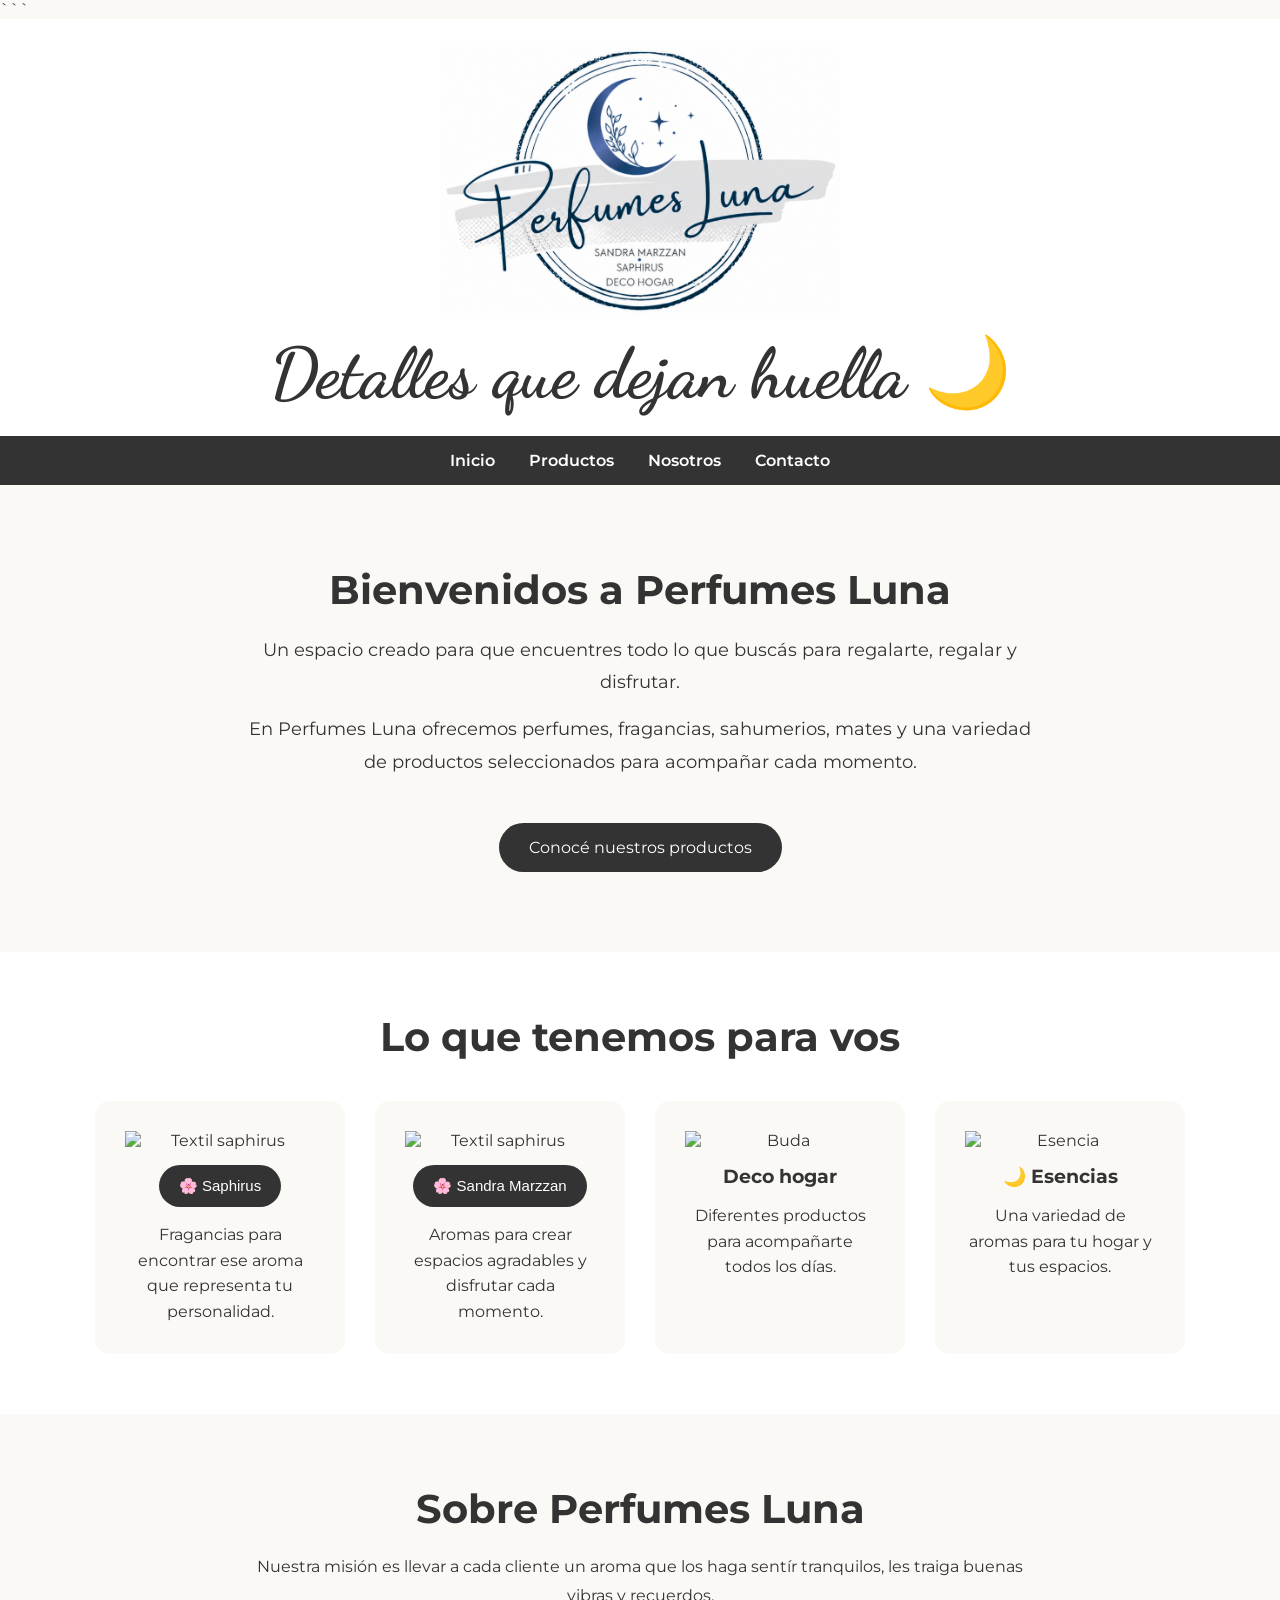
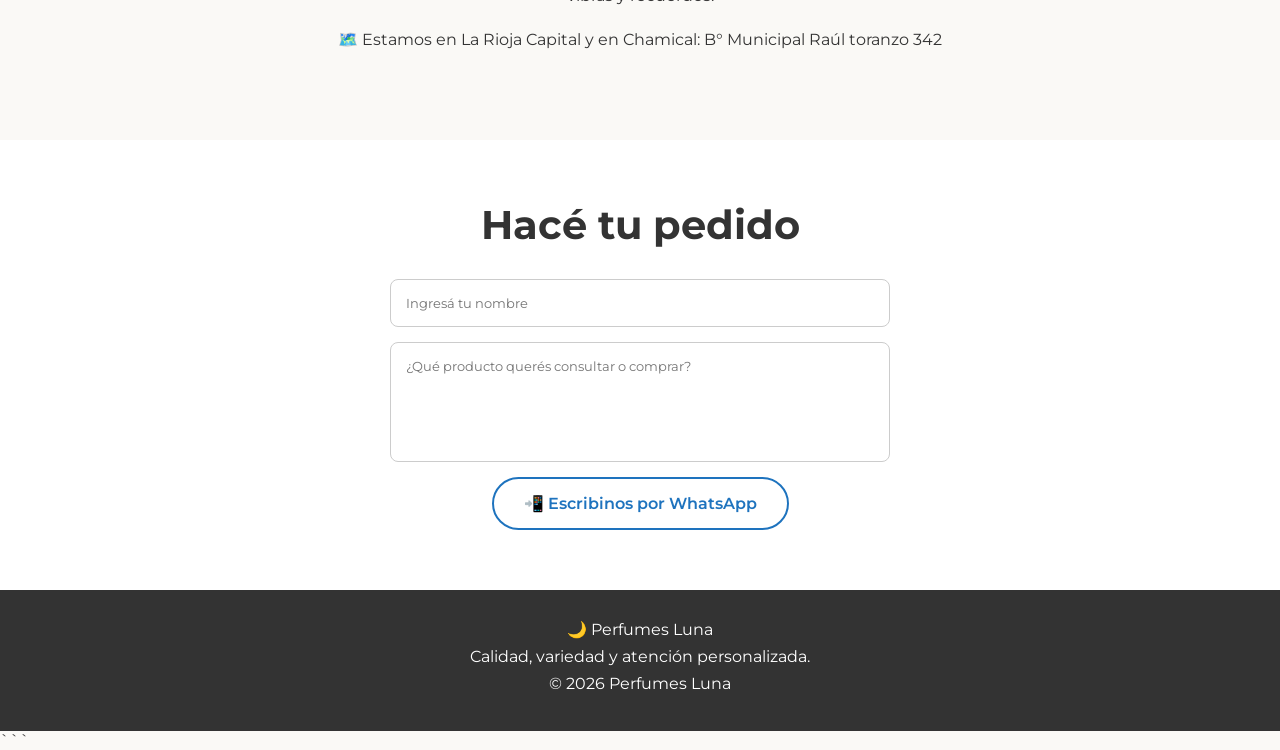
==== index.html @ a84b4be6 "Ultima cambio" ====
<!DOCTYPE html>

<html lang="es">

<head>
 <link rel="icon" type="image/png" href="logoweb.png">
<link rel="stylesheet" href="style.css">
<meta charset="UTF-8">

<meta name="viewport" content="width=device-width, initial-scale=1.0">

<title>Perfumes Luna | Fragancias y productos para tu bienestar</title>

<!-- Google Fonts -->
<link rel="preconnect" href="https://fonts.googleapis.com">
<link rel="preconnect" href="https://fonts.gstatic.com" crossorigin>
<link href="https://fonts.googleapis.com/css2?family=Dancing+Script:wght@400..700&family=Montserrat:wght@400;500;600;700&display=swap" rel="stylesheet">

</head>

<body>

```
<!-- =========================
     ENCABEZADO
========================= -->

<header>

    <img class=logo src="Logo.png" alt="Logo perfumes Luna">

    <h1>Detalles que dejan huella 🌙</h1>

</header>


<!-- =========================
     MENÚ
========================= -->

<nav>

    <a href="#inicio">Inicio</a>

    <a href="#productos">Productos</a>

    <a href="#nosotros">Nosotros</a>

    <a href="#contacto">Contacto</a>

</nav>


<!-- =========================
     PRESENTACIÓN
========================= -->

<section class="presentacion" id="inicio">

    <h2>Bienvenidos a Perfumes Luna</h2>

    <p>
        Un espacio creado para que encuentres todo lo que buscás
        para regalarte, regalar y disfrutar.
    </p>

    <p>
        En Perfumes Luna ofrecemos perfumes, fragancias, sahumerios,
        mates y una variedad de productos seleccionados para acompañar
        cada momento.
    </p>

    <a href="#productos" class="boton">
        Conocé nuestros productos
    </a>

</section>


<!-- =========================
     PRODUCTOS
========================= -->

<section class="productos" id="productos">

    <h2>Lo que tenemos para vos</h2>


    <div class="contenedor-productos">


        
        <div class="producto">
             

            <img class="Saphirus" src="https://aromatizarmayorista.com.ar/sistema/fotos/productos/00001401_00002290_G_17798904326a16f900eb7e2.png" alt="Textil saphirus">

            <h3>
                <a href="Perfumes.html"> 
                <button>🌸 Saphirus</button></a>
            </h3>

            <p>
                Fragancias para encontrar ese aroma
                que representa tu personalidad.
            </p>

        </div>
       


        <div class="producto">

            <img class="SandraMarzzan" src="https://http2.mlstatic.com/D_NQ_NP_872243-MLA89378355880_082025-O.webp" alt="Textil saphirus">

            <h3>
                   <a href="SandraMarzzan.html">
                    <button>🌸 Sandra Marzzan</button></a>
            </h3>

            <p>
                Aromas para crear espacios agradables
                y disfrutar cada momento.
            </p>

        </div>


        <div class="producto">

            <img class="Buda" src="https://images-cdn.kyte.site/v0/b/kyte-7c484.appspot.com/o/oiVXrKCVzaRmfSj0CPTBAL2q0Iw1%2Fd58b5367-e101-4f3d-b615-98d3ba35c743.jpg?alt=media" alt="Buda">

            <h3>Deco hogar</h3>

            <p>
                Diferentes productos para acompañarte
                todos los días.
            </p>

        </div>


        <div class="producto">

            <img class="Esencias" src="https://s3i.nyc3.cdn.digitaloceanspaces.com/v1/product/050N/galeria/zS7Ee6hq05kZ8csDkXy8FwHVJPbqDbO2hrlyUbI8.webp" alt="Esencia">

            <h3>🌙 Esencias</h3>

            <p>
                Una variedad de aromas para tu hogar
                y tus espacios.
            </p>

        </div>


    </div>

</section>


<!-- =========================
     NOSOTROS
========================= -->

<section class="nosotros" id="nosotros">

    <h2>Sobre Perfumes Luna</h2>

    <p>
        Nuestra misión es llevar a cada cliente un aroma que los haga sentír tranquilos, les traiga buenas vibras y recuerdos.
    </p>

    <p>
        🗺️ Estamos en La Rioja Capital y en Chamical: B° Municipal Raúl toranzo 342
    </p>

</section>


<!-- =========================
     CONTACTO
========================= -->

<section class="contacto" id="contacto">

    <h2>Hacé tu pedido</h2>

    <form>

        <input
            type="text"
            placeholder="Ingresá tu nombre"
            required
        >


        <textarea
            placeholder="¿Qué producto querés consultar o comprar?"
            required
        ></textarea>

        <a 
            href="https://wa.me/5493804774856" 
            target="_blank"
            class="boton-whatsapp"
        >
            📲 Escribinos por WhatsApp
        </a>

    </form>

</section>



<!-- =========================
     PIE DE PÁGINA
========================= -->

<footer>

    <p>
        🌙 Perfumes Luna
    </p>

    <p>
        Calidad, variedad y atención personalizada.
    </p>

    <p>
        © 2026 Perfumes Luna
    </p>

</footer>
```

</body>

</html>
---- style.css ----
/* =========================================
   CONFIGURACIÓN GENERAL
========================================= */

* {
    box-sizing: border-box;
    margin: 0;
    padding: 0;
}

html {
    width: 100%;
    scroll-behavior: smooth;
}

body {
    width: 100%;
    min-height: 100vh;
    font-family: "Montserrat", sans-serif;
    background-color: #faf9f6;
    color: #333;
    overflow-x: hidden;
}


/* =========================================
   ENCABEZADO
========================================= */

header {
    background-color: white;
    padding: 20px;
    text-align: center;
}

.logo {
    display: block;
    width: 400px;
    max-width: 90%;
    height: auto;
    margin: 0 auto;
}

header h1 {
    font-family: "Dancing Script", cursive;
    font-size: 70px;
    margin-top: 10px;
}

header p {
    font-size: 20px;
    margin-top: 5px;
}


/* =========================================
   MENÚ
========================================= */

nav {
    width: 100%;
    background-color: #333;
    padding: 15px 10px;
    text-align: center;
}

nav a {
    display: inline-block;
    color: white;
    text-decoration: none;
    margin: 0 15px;
    font-weight: 600;
}

nav a:hover {
    text-decoration: underline;
}


/* =========================================
   PRESENTACIÓN
========================================= */

.presentacion {
    text-align: center;
    padding: 80px 20px;
}

.presentacion h2 {
    font-size: 40px;
    margin-bottom: 20px;
}

.presentacion p {
    max-width: 800px;
    margin: 0 auto 15px auto;
    line-height: 1.8;
    font-size: 18px;
}

.boton {
    display: inline-block;
    margin-top: 30px;
    padding: 15px 30px;
    background-color: #333;
    color: white;
    text-decoration: none;
    border-radius: 30px;
}

.boton:hover {
    opacity: 0.8;
}


/* =========================================
   PRODUCTOS
========================================= */

.productos {
    padding: 60px 20px;
    text-align: center;
    background-color: white;
}

.productos h2 {
    font-size: 40px;
    margin-bottom: 40px;
}

.contenedor-productos {
    display: flex;
    justify-content: center;
    align-items: stretch;
    gap: 30px;
    flex-wrap: wrap;
}

.producto {
    width: 250px;
    padding: 30px;
    border-radius: 15px;
    background-color: #faf9f6;
}

.producto img {
    display: block;
    width: 200px;
    max-width: 100%;
    height: auto;
    margin: 0 auto;
}

.producto h3 {
    margin: 15px 0;
}

.producto p {
    line-height: 1.6;
}


/* =========================================
   BOTONES DE PRODUCTOS
========================================= */

.producto button {
    padding: 12px 20px;
    border: none;
    border-radius: 25px;
    background-color: #333;
    color: white;
    cursor: pointer;
    font-size: 15px;
}

.producto button:hover {
    opacity: 0.8;
}


/* =========================================
   NOSOTROS
========================================= */

.nosotros {
    text-align: center;
    padding: 70px 20px;
}

.nosotros h2 {
    font-size: 40px;
    margin-bottom: 20px;
}

.nosotros p {
    max-width: 800px;
    margin: 0 auto 15px auto;
    line-height: 1.8;
}


/* =========================================
   CONTACTO
========================================= */

.contacto {
    background-color: white;
    padding: 60px 20px;
    text-align: center;
}

.contacto h2 {
    font-size: 40px;
    margin-bottom: 30px;
}

form {
    width: 100%;
    max-width: 500px;
    margin: 0 auto;
}

input,
textarea {
    display: block;
    width: 100%;
    padding: 15px;
    margin-bottom: 15px;
    border: 1px solid #ccc;
    border-radius: 8px;
    font-family: "Montserrat", sans-serif;
}

textarea {
    height: 120px;
    resize: none;
}


/* =========================================
   BOTÓN WHATSAPP
========================================= */

.boton-whatsapp {
    display: inline-block;
    padding: 15px 30px;
    background-color: white;
    color: #1e73be;
    border: 2px solid #1e73be;
    border-radius: 30px;
    text-decoration: none;
    font-weight: 600;
    cursor: pointer;
}

.boton-whatsapp:hover {
    background-color: #25D366;
    color: white;
    border-color: #25D366;
}


/* =========================================
   PIE DE PÁGINA
========================================= */

footer {
    background-color: #333;
    color: white;
    text-align: center;
    padding: 30px 20px;
}

footer p {
    margin-bottom: 8px;
}


/* =========================================
   TABLET
========================================= */

@media screen and (max-width: 900px) {

    .logo {
        width: 300px;
    }

    header h1 {
        font-size: 55px;
    }

    .contenedor-productos {
        gap: 20px;
    }

    .producto {
        width: 220px;
        padding: 25px;
    }

}


/* =========================================
   CELULARES
========================================= */

@media screen and (max-width: 600px) {

    /* ENCABEZADO */

    header {
        padding: 15px 10px;
    }

    .logo {
        width: 220px;
        max-width: 75%;
    }

    header h1 {
        font-size: 42px;
        line-height: 1.1;
        margin-top: 10px;
    }


    /* MENÚ */

    nav {
        padding: 10px 5px;
    }

    nav a {
        margin: 5px 7px;
        font-size: 14px;
    }


    /* PRESENTACIÓN */

    .presentacion {
        padding: 45px 15px;
    }

    .presentacion h2 {
        font-size: 30px;
    }

    .presentacion p {
        font-size: 16px;
        line-height: 1.6;
    }

    .boton {
        padding: 13px 22px;
        margin-top: 20px;
    }


    /* PRODUCTOS */

    .productos {
        padding: 40px 10px;
    }

    .productos h2 {
        font-size: 30px;
        margin-bottom: 30px;
    }

    .contenedor-productos {
        width: 100%;
        gap: 15px;
    }

    .producto {
        width: calc(50% - 10px);
        min-width: 0;
        padding: 15px 10px;
    }

    .producto img {
        width: 150px;
        max-width: 90%;
    }

    .producto h3 {
        font-size: 16px;
        margin: 12px 0;
    }

    .producto p {
        font-size: 14px;
        line-height: 1.5;
    }

    .producto button {
        padding: 10px 12px;
        font-size: 13px;
    }


    /* NOSOTROS */

    .nosotros {
        padding: 45px 15px;
    }

    .nosotros h2 {
        font-size: 30px;
    }

    .nosotros p {
        font-size: 16px;
        line-height: 1.6;
    }


    /* CONTACTO */

    .contacto {
        padding: 45px 15px;
    }

    .contacto h2 {
        font-size: 30px;
    }

    form {
        width: 100%;
    }

    input,
    textarea {
        width: 100%;
        font-size: 16px;
    }

    .boton-whatsapp {
        padding: 13px 20px;
        font-size: 14px;
    }


    /* PIE */

    footer {
        padding: 25px 15px;
        font-size: 14px;
    }

}


/* =========================================
   CELULARES MUY PEQUEÑOS
========================================= */

@media screen and (max-width: 400px) {

    .logo {
        width: 190px;
    }

    header h1 {
        font-size: 36px;
    }

    nav a {
        margin: 4px 5px;
        font-size: 13px;
    }

    .producto {
        width: 100%;
        max-width: 280px;
        margin: 0 auto;
    }

}
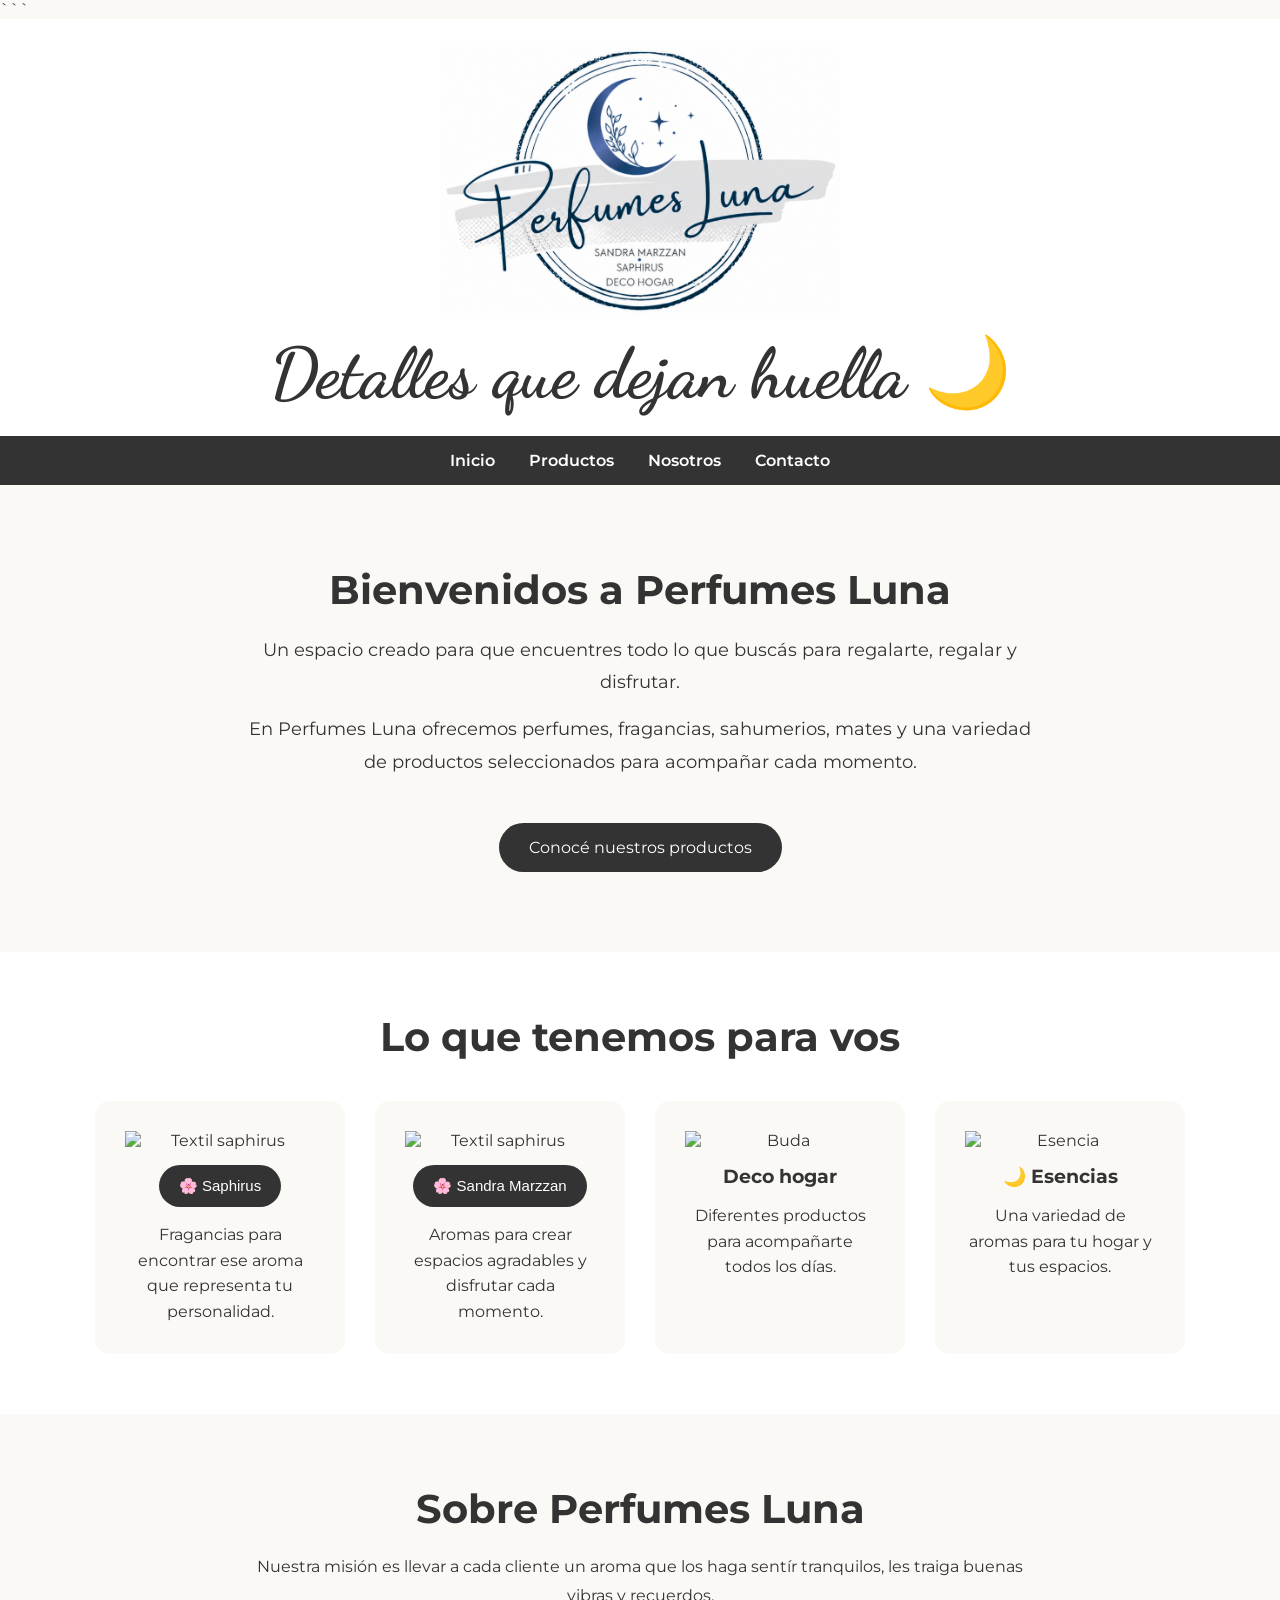
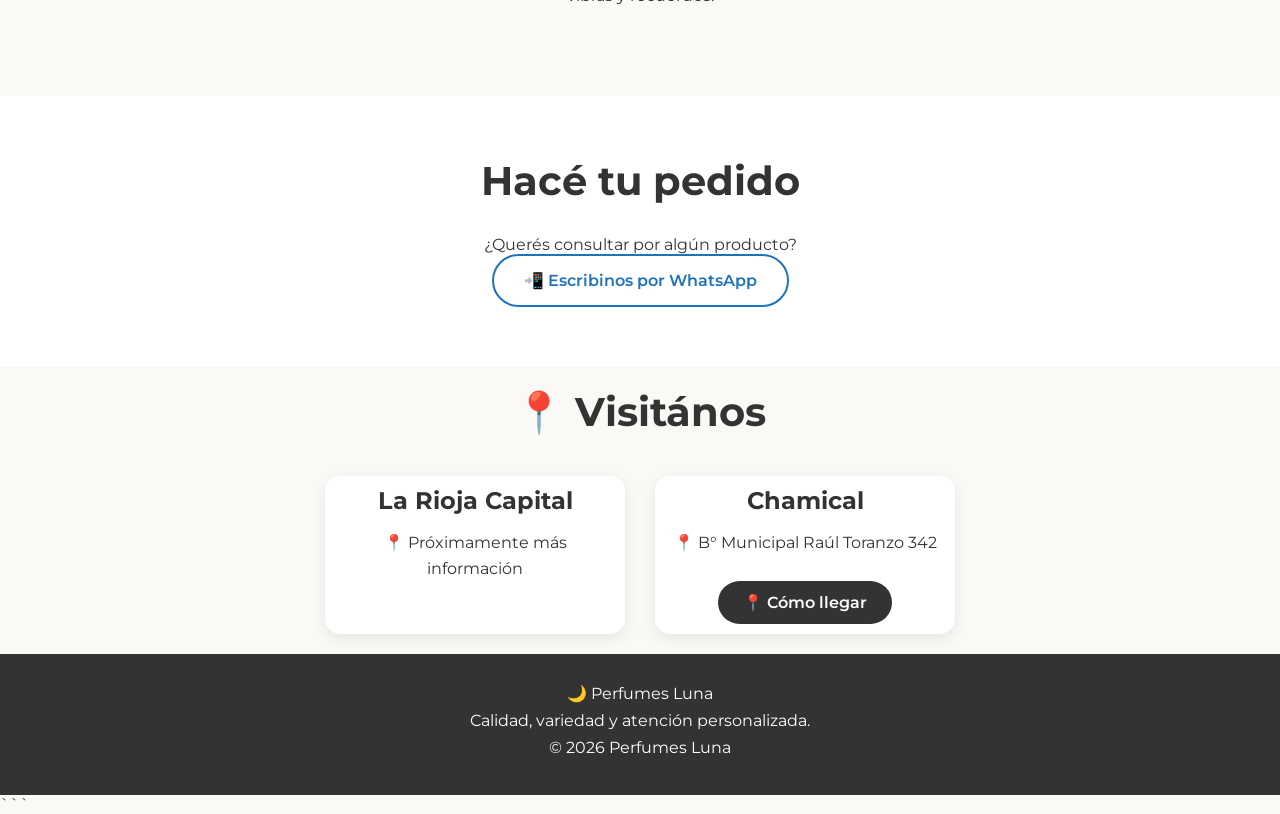
==== commit 5b2c3dc1: "Add files via upload" ====
--- a/index.html
+++ b/index.html
@@ -1,241 +1,243 @@
-<!DOCTYPE html>
-
-<html lang="es">
-
-<head>
- <link rel="icon" type="image/png" href="logoweb.png">
-<link rel="stylesheet" href="style.css">
-<meta charset="UTF-8">
-
-<meta name="viewport" content="width=device-width, initial-scale=1.0">
-
-<title>Perfumes Luna | Fragancias y productos para tu bienestar</title>
-
-<!-- Google Fonts -->
-<link rel="preconnect" href="https://fonts.googleapis.com">
-<link rel="preconnect" href="https://fonts.gstatic.com" crossorigin>
-<link href="https://fonts.googleapis.com/css2?family=Dancing+Script:wght@400..700&family=Montserrat:wght@400;500;600;700&display=swap" rel="stylesheet">
-
-</head>
-
-<body>
-
-```
-<!-- =========================
-     ENCABEZADO
-========================= -->
-
-<header>
-
-    <img class=logo src="Logo.png" alt="Logo perfumes Luna">
-
-    <h1>Detalles que dejan huella 🌙</h1>
-
-</header>
-
-
-<!-- =========================
-     MENÚ
-========================= -->
-
-<nav>
-
-    <a href="#inicio">Inicio</a>
-
-    <a href="#productos">Productos</a>
-
-    <a href="#nosotros">Nosotros</a>
-
-    <a href="#contacto">Contacto</a>
-
-</nav>
-
-
-<!-- =========================
-     PRESENTACIÓN
-========================= -->
-
-<section class="presentacion" id="inicio">
-
-    <h2>Bienvenidos a Perfumes Luna</h2>
-
-    <p>
-        Un espacio creado para que encuentres todo lo que buscás
-        para regalarte, regalar y disfrutar.
-    </p>
-
-    <p>
-        En Perfumes Luna ofrecemos perfumes, fragancias, sahumerios,
-        mates y una variedad de productos seleccionados para acompañar
-        cada momento.
-    </p>
-
-    <a href="#productos" class="boton">
-        Conocé nuestros productos
-    </a>
-
-</section>
-
-
-<!-- =========================
-     PRODUCTOS
-========================= -->
-
-<section class="productos" id="productos">
-
-    <h2>Lo que tenemos para vos</h2>
-
-
-    <div class="contenedor-productos">
-
-
-        
-        <div class="producto">
-             
-
-            <img class="Saphirus" src="https://aromatizarmayorista.com.ar/sistema/fotos/productos/00001401_00002290_G_17798904326a16f900eb7e2.png" alt="Textil saphirus">
-
-            <h3>
-                <a href="Perfumes.html"> 
-                <button>🌸 Saphirus</button></a>
-            </h3>
-
-            <p>
-                Fragancias para encontrar ese aroma
-                que representa tu personalidad.
-            </p>
-
-        </div>
-       
-
-
-        <div class="producto">
-
-            <img class="SandraMarzzan" src="https://http2.mlstatic.com/D_NQ_NP_872243-MLA89378355880_082025-O.webp" alt="Textil saphirus">
-
-            <h3>
-                   <a href="SandraMarzzan.html">
-                    <button>🌸 Sandra Marzzan</button></a>
-            </h3>
-
-            <p>
-                Aromas para crear espacios agradables
-                y disfrutar cada momento.
-            </p>
-
-        </div>
-
-
-        <div class="producto">
-
-            <img class="Buda" src="https://images-cdn.kyte.site/v0/b/kyte-7c484.appspot.com/o/oiVXrKCVzaRmfSj0CPTBAL2q0Iw1%2Fd58b5367-e101-4f3d-b615-98d3ba35c743.jpg?alt=media" alt="Buda">
-
-            <h3>Deco hogar</h3>
-
-            <p>
-                Diferentes productos para acompañarte
-                todos los días.
-            </p>
-
-        </div>
-
-
-        <div class="producto">
-
-            <img class="Esencias" src="https://s3i.nyc3.cdn.digitaloceanspaces.com/v1/product/050N/galeria/zS7Ee6hq05kZ8csDkXy8FwHVJPbqDbO2hrlyUbI8.webp" alt="Esencia">
-
-            <h3>🌙 Esencias</h3>
-
-            <p>
-                Una variedad de aromas para tu hogar
-                y tus espacios.
-            </p>
-
-        </div>
-
-
-    </div>
-
-</section>
-
-
-<!-- =========================
-     NOSOTROS
-========================= -->
-
-<section class="nosotros" id="nosotros">
-
-    <h2>Sobre Perfumes Luna</h2>
-
-    <p>
-        Nuestra misión es llevar a cada cliente un aroma que los haga sentír tranquilos, les traiga buenas vibras y recuerdos.
-    </p>
-
-    <p>
-        🗺️ Estamos en La Rioja Capital y en Chamical: B° Municipal Raúl toranzo 342
-    </p>
-
-</section>
-
-
-<!-- =========================
-     CONTACTO
-========================= -->
-
-<section class="contacto" id="contacto">
-
-    <h2>Hacé tu pedido</h2>
-
-    <form>
-
-        <input
-            type="text"
-            placeholder="Ingresá tu nombre"
-            required
-        >
-
-
-        <textarea
-            placeholder="¿Qué producto querés consultar o comprar?"
-            required
-        ></textarea>
-
-        <a 
-            href="https://wa.me/5493804774856" 
-            target="_blank"
-            class="boton-whatsapp"
-        >
-            📲 Escribinos por WhatsApp
-        </a>
-
-    </form>
-
-</section>
-
-
-
-<!-- =========================
-     PIE DE PÁGINA
-========================= -->
-
-<footer>
-
-    <p>
-        🌙 Perfumes Luna
-    </p>
-
-    <p>
-        Calidad, variedad y atención personalizada.
-    </p>
-
-    <p>
-        © 2026 Perfumes Luna
-    </p>
-
-</footer>
-```
-
-</body>
-
-</html>
-
+<!DOCTYPE html>
+
+<html lang="es">
+
+<head>
+ <link rel="icon" type="image/png" href="logoweb.png">
+<link rel="stylesheet" href="style.css">
+<meta charset="UTF-8">
+
+<meta name="viewport" content="width=device-width, initial-scale=1.0">
+
+<title>Perfumes Luna | Fragancias y productos para tu bienestar</title>
+
+<!-- Google Fonts -->
+<link rel="preconnect" href="https://fonts.googleapis.com">
+<link rel="preconnect" href="https://fonts.gstatic.com" crossorigin>
+<link href="https://fonts.googleapis.com/css2?family=Dancing+Script:wght@400..700&family=Montserrat:wght@400;500;600;700&display=swap" rel="stylesheet">
+
+</head>
+
+<body>
+
+```
+<!-- =========================
+     ENCABEZADO
+========================= -->
+
+<header>
+
+    <img class=logo src="Logo.png" alt="Logo perfumes Luna">
+
+    <h1>Detalles que dejan huella 🌙</h1>
+
+</header>
+
+
+<!-- =========================
+     MENÚ
+========================= -->
+
+<nav>
+
+    <a href="#inicio">Inicio</a>
+
+    <a href="#productos">Productos</a>
+
+    <a href="#nosotros">Nosotros</a>
+
+    <a href="#contacto">Contacto</a>
+
+</nav>
+
+
+<!-- =========================
+     PRESENTACIÓN
+========================= -->
+
+<section class="presentacion" id="inicio">
+
+    <h2>Bienvenidos a Perfumes Luna</h2>
+
+    <p>
+        Un espacio creado para que encuentres todo lo que buscás
+        para regalarte, regalar y disfrutar.
+    </p>
+
+    <p>
+        En Perfumes Luna ofrecemos perfumes, fragancias, sahumerios,
+        mates y una variedad de productos seleccionados para acompañar
+        cada momento.
+    </p>
+
+    <a href="#productos" class="boton">
+        Conocé nuestros productos
+    </a>
+
+</section>
+
+
+<!-- =========================
+     PRODUCTOS
+========================= -->
+
+<section class="productos" id="productos">
+
+    <h2>Lo que tenemos para vos</h2>
+
+
+    <div class="contenedor-productos">
+
+
+        
+        <div class="producto">
+             
+
+            <img class="Saphirus" src="https://aromatizarmayorista.com.ar/sistema/fotos/productos/00001401_00002290_G_17798904326a16f900eb7e2.png" alt="Textil saphirus">
+
+            <h3>
+                <a href="Perfumes.html"> 
+                <button>🌸 Saphirus</button></a>
+            </h3>
+
+            <p>
+                Fragancias para encontrar ese aroma
+                que representa tu personalidad.
+            </p>
+
+        </div>
+       
+
+
+        <div class="producto">
+
+            <img class="SandraMarzzan" src="https://http2.mlstatic.com/D_NQ_NP_872243-MLA89378355880_082025-O.webp" alt="Textil saphirus">
+
+            <h3>
+                   <a href="SandraMarzzan.html">
+                    <button>🌸 Sandra Marzzan</button></a>
+            </h3>
+
+            <p>
+                Aromas para crear espacios agradables
+                y disfrutar cada momento.
+            </p>
+
+        </div>
+
+
+        <div class="producto">
+
+            <img class="Buda" src="https://images-cdn.kyte.site/v0/b/kyte-7c484.appspot.com/o/oiVXrKCVzaRmfSj0CPTBAL2q0Iw1%2Fd58b5367-e101-4f3d-b615-98d3ba35c743.jpg?alt=media" alt="Buda">
+
+            <h3>Deco hogar</h3>
+
+            <p>
+                Diferentes productos para acompañarte
+                todos los días.
+            </p>
+
+        </div>
+
+
+        <div class="producto">
+
+            <img class="Esencias" src="https://s3i.nyc3.cdn.digitaloceanspaces.com/v1/product/050N/galeria/zS7Ee6hq05kZ8csDkXy8FwHVJPbqDbO2hrlyUbI8.webp" alt="Esencia">
+
+            <h3>🌙 Esencias</h3>
+
+            <p>
+                Una variedad de aromas para tu hogar
+                y tus espacios.
+            </p>
+
+        </div>
+
+
+    </div>
+
+</section>
+
+
+<!-- =========================
+     NOSOTROS
+========================= -->
+
+<section class="nosotros" id="nosotros">
+
+    <h2>Sobre Perfumes Luna</h2>
+
+    <p>
+        Nuestra misión es llevar a cada cliente un aroma que los haga sentír tranquilos, les traiga buenas vibras y recuerdos.
+    </p>
+</section>
+
+
+<!-- =========================
+     CONTACTO
+========================= -->
+
+<section class="contacto" id="contacto">
+    <h2>Hacé tu pedido</h2>
+
+    <p>¿Querés consultar por algún producto?</p>
+
+    <a 
+        href="https://wa.me/5493804774856" 
+        target="_blank" 
+        class="boton-whatsapp">
+        📲 Escribinos por WhatsApp
+    </a>
+</section>
+
+<section class="ubicaciones" id="ubicaciones">
+    <h2>📍 Visitános</h2>
+
+    <div class="contenedor-ubicaciones">
+
+        <div class="ubicacion">
+            <h3>La Rioja Capital</h3>
+            <p>📍 Próximamente más información</p>
+        </div>
+
+        <div class="ubicacion">
+            <h3>Chamical</h3>
+            <p>📍 B° Municipal Raúl Toranzo 342</p>
+
+            <a 
+                href="https://maps.app.goo.gl/JbBCc56YYtqRzaxV9"
+                target="_blank"
+                class="boton-mapa">
+                📍 Cómo llegar
+            </a>
+        </div>
+
+    </div>
+</section>
+
+
+<!-- =========================
+     PIE DE PÁGINA
+========================= -->
+
+<footer>
+
+    <p>
+        🌙 Perfumes Luna
+    </p>
+
+    <p>
+        Calidad, variedad y atención personalizada.
+    </p>
+
+    <p>
+        © 2026 Perfumes Luna
+    </p>
+
+</footer>
+```
+
+</body>
+
+</html>
+
--- a/style.css
+++ b/style.css
@@ -1,483 +1,550 @@
-/* =========================================
-   CONFIGURACIÓN GENERAL
-========================================= */
-
-* {
-    box-sizing: border-box;
-    margin: 0;
-    padding: 0;
-}
-
-html {
-    width: 100%;
-    scroll-behavior: smooth;
-}
-
-body {
-    width: 100%;
-    min-height: 100vh;
-    font-family: "Montserrat", sans-serif;
-    background-color: #faf9f6;
-    color: #333;
-    overflow-x: hidden;
-}
-
-
-/* =========================================
-   ENCABEZADO
-========================================= */
-
-header {
-    background-color: white;
-    padding: 20px;
-    text-align: center;
-}
-
-.logo {
-    display: block;
-    width: 400px;
-    max-width: 90%;
-    height: auto;
-    margin: 0 auto;
-}
-
-header h1 {
-    font-family: "Dancing Script", cursive;
-    font-size: 70px;
-    margin-top: 10px;
-}
-
-header p {
-    font-size: 20px;
-    margin-top: 5px;
-}
-
-
-/* =========================================
-   MENÚ
-========================================= */
-
-nav {
-    width: 100%;
-    background-color: #333;
-    padding: 15px 10px;
-    text-align: center;
-}
-
-nav a {
-    display: inline-block;
-    color: white;
-    text-decoration: none;
-    margin: 0 15px;
-    font-weight: 600;
-}
-
-nav a:hover {
-    text-decoration: underline;
-}
-
-
-/* =========================================
-   PRESENTACIÓN
-========================================= */
-
-.presentacion {
-    text-align: center;
-    padding: 80px 20px;
-}
-
-.presentacion h2 {
-    font-size: 40px;
-    margin-bottom: 20px;
-}
-
-.presentacion p {
-    max-width: 800px;
-    margin: 0 auto 15px auto;
-    line-height: 1.8;
-    font-size: 18px;
-}
-
-.boton {
-    display: inline-block;
-    margin-top: 30px;
-    padding: 15px 30px;
-    background-color: #333;
-    color: white;
-    text-decoration: none;
-    border-radius: 30px;
-}
-
-.boton:hover {
-    opacity: 0.8;
-}
-
-
-/* =========================================
-   PRODUCTOS
-========================================= */
-
-.productos {
-    padding: 60px 20px;
-    text-align: center;
-    background-color: white;
-}
-
-.productos h2 {
-    font-size: 40px;
-    margin-bottom: 40px;
-}
-
-.contenedor-productos {
-    display: flex;
-    justify-content: center;
-    align-items: stretch;
-    gap: 30px;
-    flex-wrap: wrap;
-}
-
-.producto {
-    width: 250px;
-    padding: 30px;
-    border-radius: 15px;
-    background-color: #faf9f6;
-}
-
-.producto img {
-    display: block;
-    width: 200px;
-    max-width: 100%;
-    height: auto;
-    margin: 0 auto;
-}
-
-.producto h3 {
-    margin: 15px 0;
-}
-
-.producto p {
-    line-height: 1.6;
-}
-
-
-/* =========================================
-   BOTONES DE PRODUCTOS
-========================================= */
-
-.producto button {
-    padding: 12px 20px;
-    border: none;
-    border-radius: 25px;
-    background-color: #333;
-    color: white;
-    cursor: pointer;
-    font-size: 15px;
-}
-
-.producto button:hover {
-    opacity: 0.8;
-}
-
-
-/* =========================================
-   NOSOTROS
-========================================= */
-
-.nosotros {
-    text-align: center;
-    padding: 70px 20px;
-}
-
-.nosotros h2 {
-    font-size: 40px;
-    margin-bottom: 20px;
-}
-
-.nosotros p {
-    max-width: 800px;
-    margin: 0 auto 15px auto;
-    line-height: 1.8;
-}
-
-
-/* =========================================
-   CONTACTO
-========================================= */
-
-.contacto {
-    background-color: white;
-    padding: 60px 20px;
-    text-align: center;
-}
-
-.contacto h2 {
-    font-size: 40px;
-    margin-bottom: 30px;
-}
-
-form {
-    width: 100%;
-    max-width: 500px;
-    margin: 0 auto;
-}
-
-input,
-textarea {
-    display: block;
-    width: 100%;
-    padding: 15px;
-    margin-bottom: 15px;
-    border: 1px solid #ccc;
-    border-radius: 8px;
-    font-family: "Montserrat", sans-serif;
-}
-
-textarea {
-    height: 120px;
-    resize: none;
-}
-
-
-/* =========================================
-   BOTÓN WHATSAPP
-========================================= */
-
-.boton-whatsapp {
-    display: inline-block;
-    padding: 15px 30px;
-    background-color: white;
-    color: #1e73be;
-    border: 2px solid #1e73be;
-    border-radius: 30px;
-    text-decoration: none;
-    font-weight: 600;
-    cursor: pointer;
-}
-
-.boton-whatsapp:hover {
-    background-color: #25D366;
-    color: white;
-    border-color: #25D366;
-}
-
-
-/* =========================================
-   PIE DE PÁGINA
-========================================= */
-
-footer {
-    background-color: #333;
-    color: white;
-    text-align: center;
-    padding: 30px 20px;
-}
-
-footer p {
-    margin-bottom: 8px;
-}
-
-
-/* =========================================
-   TABLET
-========================================= */
-
-@media screen and (max-width: 900px) {
-
-    .logo {
-        width: 300px;
-    }
-
-    header h1 {
-        font-size: 55px;
-    }
-
-    .contenedor-productos {
-        gap: 20px;
-    }
-
-    .producto {
-        width: 220px;
-        padding: 25px;
-    }
-
-}
-
-
-/* =========================================
-   CELULARES
-========================================= */
-
-@media screen and (max-width: 600px) {
-
-    /* ENCABEZADO */
-
-    header {
-        padding: 15px 10px;
-    }
-
-    .logo {
-        width: 220px;
-        max-width: 75%;
-    }
-
-    header h1 {
-        font-size: 42px;
-        line-height: 1.1;
-        margin-top: 10px;
-    }
-
-
-    /* MENÚ */
-
-    nav {
-        padding: 10px 5px;
-    }
-
-    nav a {
-        margin: 5px 7px;
-        font-size: 14px;
-    }
-
-
-    /* PRESENTACIÓN */
-
-    .presentacion {
-        padding: 45px 15px;
-    }
-
-    .presentacion h2 {
-        font-size: 30px;
-    }
-
-    .presentacion p {
-        font-size: 16px;
-        line-height: 1.6;
-    }
-
-    .boton {
-        padding: 13px 22px;
-        margin-top: 20px;
-    }
-
-
-    /* PRODUCTOS */
-
-    .productos {
-        padding: 40px 10px;
-    }
-
-    .productos h2 {
-        font-size: 30px;
-        margin-bottom: 30px;
-    }
-
-    .contenedor-productos {
-        width: 100%;
-        gap: 15px;
-    }
-
-    .producto {
-        width: calc(50% - 10px);
-        min-width: 0;
-        padding: 15px 10px;
-    }
-
-    .producto img {
-        width: 150px;
-        max-width: 90%;
-    }
-
-    .producto h3 {
-        font-size: 16px;
-        margin: 12px 0;
-    }
-
-    .producto p {
-        font-size: 14px;
-        line-height: 1.5;
-    }
-
-    .producto button {
-        padding: 10px 12px;
-        font-size: 13px;
-    }
-
-
-    /* NOSOTROS */
-
-    .nosotros {
-        padding: 45px 15px;
-    }
-
-    .nosotros h2 {
-        font-size: 30px;
-    }
-
-    .nosotros p {
-        font-size: 16px;
-        line-height: 1.6;
-    }
-
-
-    /* CONTACTO */
-
-    .contacto {
-        padding: 45px 15px;
-    }
-
-    .contacto h2 {
-        font-size: 30px;
-    }
-
-    form {
-        width: 100%;
-    }
-
-    input,
-    textarea {
-        width: 100%;
-        font-size: 16px;
-    }
-
-    .boton-whatsapp {
-        padding: 13px 20px;
-        font-size: 14px;
-    }
-
-
-    /* PIE */
-
-    footer {
-        padding: 25px 15px;
-        font-size: 14px;
-    }
-
-}
-
-
-/* =========================================
-   CELULARES MUY PEQUEÑOS
-========================================= */
-
-@media screen and (max-width: 400px) {
-
-    .logo {
-        width: 190px;
-    }
-
-    header h1 {
-        font-size: 36px;
-    }
-
-    nav a {
-        margin: 4px 5px;
-        font-size: 13px;
-    }
-
-    .producto {
-        width: 100%;
-        max-width: 280px;
-        margin: 0 auto;
-    }
-
+/* =========================================
+   CONFIGURACIÓN GENERAL
+========================================= */
+
+* {
+    box-sizing: border-box;
+    margin: 0;
+    padding: 0;
+}
+
+html {
+    width: 100%;
+    scroll-behavior: smooth;
+}
+
+body {
+    width: 100%;
+    min-height: 100vh;
+    font-family: "Montserrat", sans-serif;
+    background-color: #faf9f6;
+    color: #333;
+    overflow-x: hidden;
+}
+
+
+/* =========================================
+   ENCABEZADO
+========================================= */
+
+header {
+    background-color: white;
+    padding: 20px;
+    text-align: center;
+}
+
+.logo {
+    display: block;
+    width: 400px;
+    max-width: 90%;
+    height: auto;
+    margin: 0 auto;
+}
+
+header h1 {
+    font-family: "Dancing Script", cursive;
+    font-size: 70px;
+    margin-top: 10px;
+}
+
+header p {
+    font-size: 20px;
+    margin-top: 5px;
+}
+
+
+/* =========================================
+   MENÚ
+========================================= */
+
+nav {
+    width: 100%;
+    background-color: #333;
+    padding: 15px 10px;
+    text-align: center;
+}
+
+nav a {
+    display: inline-block;
+    color: white;
+    text-decoration: none;
+    margin: 0 15px;
+    font-weight: 600;
+}
+
+nav a:hover {
+    text-decoration: underline;
+}
+
+
+/* =========================================
+   PRESENTACIÓN
+========================================= */
+
+.presentacion {
+    text-align: center;
+    padding: 80px 20px;
+}
+
+.presentacion h2 {
+    font-size: 40px;
+    margin-bottom: 20px;
+}
+
+.presentacion p {
+    max-width: 800px;
+    margin: 0 auto 15px auto;
+    line-height: 1.8;
+    font-size: 18px;
+}
+
+.boton {
+    display: inline-block;
+    margin-top: 30px;
+    padding: 15px 30px;
+    background-color: #333;
+    color: white;
+    text-decoration: none;
+    border-radius: 30px;
+}
+
+.boton:hover {
+    opacity: 0.8;
+}
+
+
+/* =========================================
+   PRODUCTOS
+========================================= */
+
+.productos {
+    padding: 60px 20px;
+    text-align: center;
+    background-color: white;
+}
+
+.productos h2 {
+    font-size: 40px;
+    margin-bottom: 40px;
+}
+
+.contenedor-productos {
+    display: flex;
+    justify-content: center;
+    align-items: stretch;
+    gap: 30px;
+    flex-wrap: wrap;
+}
+
+.producto {
+    width: 250px;
+    padding: 30px;
+    border-radius: 15px;
+    background-color: #faf9f6;
+}
+
+.producto img {
+    display: block;
+    width: 200px;
+    max-width: 100%;
+    height: auto;
+    margin: 0 auto;
+}
+
+.producto h3 {
+    margin: 15px 0;
+}
+
+.producto p {
+    line-height: 1.6;
+}
+
+
+/* =========================================
+   BOTONES DE PRODUCTOS
+========================================= */
+
+.producto button {
+    padding: 12px 20px;
+    border: none;
+    border-radius: 25px;
+    background-color: #333;
+    color: white;
+    cursor: pointer;
+    font-size: 15px;
+}
+
+.producto button:hover {
+    opacity: 0.8;
+}
+
+
+/* =========================================
+   NOSOTROS
+========================================= */
+
+.nosotros {
+    text-align: center;
+    padding: 70px 20px;
+}
+
+.nosotros h2 {
+    font-size: 40px;
+    margin-bottom: 20px;
+}
+
+.nosotros p {
+    max-width: 800px;
+    margin: 0 auto 15px auto;
+    line-height: 1.8;
+}
+
+
+/* =========================================
+   CONTACTO
+========================================= */
+
+.contacto {
+    background-color: white;
+    padding: 60px 20px;
+    text-align: center;
+}
+
+.contacto h2 {
+    font-size: 40px;
+    margin-bottom: 30px;
+}
+
+form {
+    width: 100%;
+    max-width: 500px;
+    margin: 0 auto;
+}
+
+input,
+textarea {
+    display: block;
+    width: 100%;
+    padding: 15px;
+    margin-bottom: 15px;
+    border: 1px solid #ccc;
+    border-radius: 8px;
+    font-family: "Montserrat", sans-serif;
+}
+
+textarea {
+    height: 120px;
+    resize: none;
+}
+
+
+/* =========================================
+   BOTÓN WHATSAPP
+========================================= */
+
+.boton-whatsapp {
+    display: inline-block;
+    padding: 15px 30px;
+    background-color: white;
+    color: #1e73be;
+    border: 2px solid #1e73be;
+    border-radius: 30px;
+    text-decoration: none;
+    font-weight: 600;
+    cursor: pointer;
+}
+
+.boton-whatsapp:hover {
+    background-color: #25D366;
+    color: white;
+    border-color: #25D366;
+}
+
+
+/* =========================================
+   PIE DE PÁGINA
+========================================= */
+
+footer {
+    background-color: #333;
+    color: white;
+    text-align: center;
+    padding: 30px 20px;
+}
+
+footer p {
+    margin-bottom: 8px;
+}
+
+
+/* =========================================
+   TABLET
+========================================= */
+
+@media screen and (max-width: 900px) {
+
+    .logo {
+        width: 300px;
+    }
+
+    header h1 {
+        font-size: 55px;
+    }
+
+    .contenedor-productos {
+        gap: 20px;
+    }
+
+    .producto {
+        width: 220px;
+        padding: 25px;
+    }
+
+}
+
+
+/* =========================================
+   CELULARES
+========================================= */
+
+@media screen and (max-width: 600px) {
+
+    /* ENCABEZADO */
+
+    header {
+        padding: 15px 10px;
+    }
+
+    .logo {
+        width: 220px;
+        max-width: 75%;
+    }
+
+    header h1 {
+        font-size: 42px;
+        line-height: 1.1;
+        margin-top: 10px;
+    }
+
+
+    /* MENÚ */
+
+    nav {
+        padding: 10px 5px;
+    }
+
+    nav a {
+        margin: 5px 7px;
+        font-size: 14px;
+    }
+
+
+    /* PRESENTACIÓN */
+
+    .presentacion {
+        padding: 45px 15px;
+    }
+
+    .presentacion h2 {
+        font-size: 30px;
+    }
+
+    .presentacion p {
+        font-size: 16px;
+        line-height: 1.6;
+    }
+
+    .boton {
+        padding: 13px 22px;
+        margin-top: 20px;
+    }
+
+
+    /* PRODUCTOS */
+
+    .productos {
+        padding: 40px 10px;
+    }
+
+    .productos h2 {
+        font-size: 30px;
+        margin-bottom: 30px;
+    }
+
+    .contenedor-productos {
+        width: 100%;
+        gap: 15px;
+    }
+
+    .producto {
+        width: calc(50% - 10px);
+        min-width: 0;
+        padding: 15px 10px;
+    }
+
+    .producto img {
+        width: 150px;
+        max-width: 90%;
+    }
+
+    .producto h3 {
+        font-size: 16px;
+        margin: 12px 0;
+    }
+
+    .producto p {
+        font-size: 14px;
+        line-height: 1.5;
+    }
+
+    .producto button {
+        padding: 10px 12px;
+        font-size: 13px;
+    }
+
+
+    /* NOSOTROS */
+
+    .nosotros {
+        padding: 25px 10px;
+    }
+
+    .nosotros h2 {
+        font-size: 30px;
+    }
+
+    .nosotros p {
+        font-size: 16px;
+        line-height: 1.6;
+    }
+
+
+    /* CONTACTO */
+
+    .contacto {
+        padding: 25px 15px;
+    }
+
+    .contacto h2 {
+        font-size: 30px;
+    }
+
+    form {
+        width: 100%;
+    }
+
+    input,
+    textarea {
+        width: 100%;
+        font-size: 16px;
+    }
+
+    .boton-whatsapp {
+        padding: 13px 20px;
+        font-size: 14px;
+    }
+
+
+    /* PIE */
+
+    footer {
+        padding: 25px 15px;
+        font-size: 14px;
+    }
+
+}
+
+
+/* =========================================
+   CELULARES MUY PEQUEÑOS
+========================================= */
+
+@media screen and (max-width: 400px) {
+
+    .logo {
+        width: 190px;
+    }
+
+    header h1 {
+        font-size: 36px;
+    }
+
+    nav a {
+        margin: 4px 5px;
+        font-size: 13px;
+    }
+
+    .producto {
+        width: 100%;
+        max-width: 280px;
+        margin: 0 auto;
+    }
+    .ubicaciones {
+        padding: 50px 15px;
+}
+
+.ubicaciones h2 {
+    font-size: 30px;
+}
+
+.ubicacion {
+    width: 100%;
+    max-width: 320px;
+}
+    
+
+}
+
+/* =========================
+   UBICACIONES
+========================= */
+
+.ubicaciones {
+    background-color: #faf9f6;
+    padding: 20px 10px;
+    text-align: center;
+}
+
+.ubicaciones h2 {
+    font-size: 40px;
+    margin-bottom: 40px;
+}
+
+.contenedor-ubicaciones {
+    display: flex;
+    justify-content: center;
+    gap: 30px;
+    flex-wrap: wrap;
+}
+
+.ubicacion {
+    width: 300px;
+    padding: 10px;
+    background-color: white;
+    border-radius: 15px;
+    box-shadow: 0 5px 15px rgba(0, 0, 0, 0.08);
+}
+
+.ubicacion h3 {
+    font-size: 24px;
+    margin-bottom: 15px;
+}
+
+.ubicacion p {
+    line-height: 1.6;
+    margin-bottom: 25px;
+}
+
+.boton-mapa {
+    display: inline-block;
+    padding: 12px 25px;
+    background-color: #333;
+    color: white;
+    text-decoration: none;
+    border-radius: 30px;
+    font-weight: 600;
+}
+
+.boton-mapa:hover {
+    opacity: 0.8;
 }
